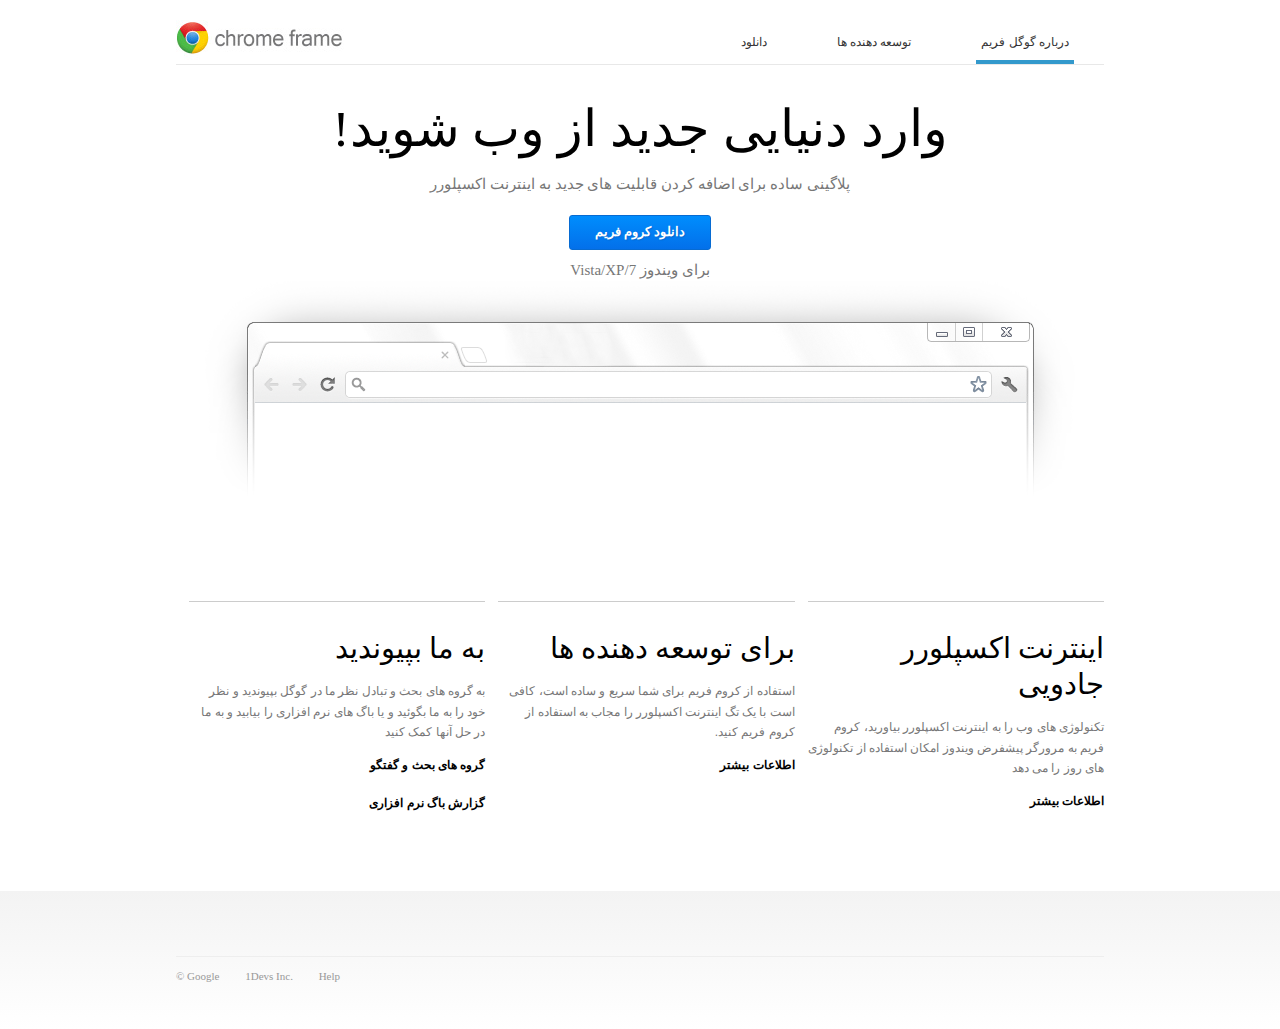
==== htdocs/index.html @ 5cb155d4 "first things first" ====
<!doctype html>
<html>
<head>
<meta charset="utf-8">
<title>Google Chrome Frame</title>
<link href="style.css" rel="stylesheet" type="text/css">
<link href="images/chrome-16.png" rel="icon" type="image/ico">

</head>

<body>

<div id="container">

<div id="header" class="section">

	<div id="logo">
    	<a href="http://chromeframe.ir"><img src="images/chrome_logo.jpg" width="179" height="40" style="border:0;" /></a>
    </div>
    
    <ul id="navigation-bar">
		<li class="active"><a href="index.html"><span>درباره گوگل فریم</span></a></li>
		<li><a href="developers.html"><span>توسعه دهنده ها</span></a></li>
		<li><a href="download.html"><span>دانلود</span></a></li>
	</ul>
    <div class="clear"></div>
    
</div>

<div id="content">
	<div id="description">
    	<h1> وارد دنیایی جدید از وب شوید! </h1>
    	<p> پلاگینی ساده برای اضافه کردن قابلیت های جدید به اینترنت اکسپلورر </p>
        <a href="#" class="button">دانلود کروم فریم</a>
        <p>برای ویندوز 7/Vista/XP</p>
    </div>
    <div id="des-image">
    	<img src="images/browser-win.png" width="928" height="266" />
    </div>
    <div id="sub-description">
    	<div class="section-down">
        	<div class="sec-content">
            	<h2> اینترنت اکسپلورر جادویی </h2>
            	<p>تکنولوژی های وب را به اینترنت اکسپلورر بیاورید، کروم فریم به مرورگر پیشفرض ویندوز امکان استفاده از تکنولوژی های روز را می دهد</p>
                <p class="more"> <a href="basic.html"> اطلاعات بیشتر </a> </p>
            </div>
        </div>
        <div class="section-down">
        	<div class="sec-content">
            	<h2> برای توسعه دهنده ها </h2>
            	<p> استفاده از کروم فریم برای شما سریع و ساده است، کافی است با یک تگ اینترنت اکسپلورر را مجاب به استفاده از کروم فریم کنید. </p>
                <p class="more"> <a href="developers.html"> اطلاعات بیشتر </a> </p>
            </div>
        </div>
        <div class="section-down">
        	<div class="sec-content">
            	<h2> به ما بپیوندید </h2>
            	<p> به گروه های بحث و تبادل نظر ما در گوگل بپیوندید و نظر خود را به ما بگوئید و یا باگ های نرم افزاری را بیابید و به ما در حل آنها کمک کنید </p>
                <p class="more"> <a href="http://groups.google.com/group/google-chrome-frame">گروه های بحث و گفتگو </a> </p>
                <p class="more"> <a href="http://code.google.com/p/chromium/issues/list">گزارش باگ نرم افزاری </a> </p>
            </div>
        </div>
        <div class="clear"></div>
    </div>
</div>
</div>
<div id="footer">
    <div id="fotter-content">
    
    	<div id="sub-footer">
        
        	<div id="sub-footer-left">
            	<p>© Google</p>
                <a href="http://1devs.com">1Devs Inc.</a>
                <a href="basic.html">Help</a>
            </div>
        
        </div>
    </div>   
</div>
</body>
</html>
---- htdocs/style.css ----
*{
	padding:0;
	margin:0;	
}

html, body{
	width:100%;
	height:100%;	
}

.clear{
	width:0;
	height:0;
	clear:both;	
}

#container{
	width:928px;
	margin:0 auto;	
}

/**
 * Header section
 */

#header{
	height:64px;	
	border-bottom:1px solid #E8E8E8;
	position:relative;
	font-family:Tahoma, Geneva, sans-serif;
}

#logo{
	float:left;
	width:160px;
	margin-top:20px;
}

ul#navigation-bar{
	font-size: 12px;
	float:right;
	text-align:right;
	direction:rtl;
}

#navigation-bar li{
	float:right;
	height:64px;
	white-space:nowrap;	
	list-style:none;
	display:inline;
}

#navigation-bar a{
	display:block;
	color:#333;
	text-decoration:none;
	border-width:0;
	height:64px;	
}

#navigation-bar li span{
	border-top:35px solid white;
	display:block;
	margin:0 30px;
	padding:0 5px;
	border-bottom: 4px solid #fff;
	height: 25px;
	-webkit-transition:all .2s linear;
	-moz-transition:all .2s linear;
	-o-transition:all .2s linear;
	-ms-transition:all .2s linear;
}

#navigation-bar li:hover span{
	border-bottom: 4px solid #39C;
	height: 25px;
}
#navigation-bar li:hover ~ span{
	border-bottom: 0px solid #39C;
}

#navigation-bar li.active span{
	border-bottom: 4px solid #39C;
	height: 25px;
}

/**
 * content section
 */

#content{
	margin-top:35px;	
	text-align:center;
}
#description h1{
	margin:0 0 .3em;
	white-space:nowrap;
	color: black;
	font-size: 3.2em;
	font-weight: 300;
	line-height: 1.15;
	direction:rtl;
}

#description p{
	width:75%;
	font-weight: 400;
	line-height: 1.4em;
	margin-left: auto;
	margin-right: auto;
	font-size: 15px;
	color:#777;	
	direction:rtl;
}

#description a{
	margin: 20px 0 10px;	
}

#description a:hover{
	color: #39F;
}	

#des-image{
	margin-bottom:50px;	
}

#sub-description{
	display:block;
	margin-bottom:50px;	
}

.sec-content{
	border-top:1px solid #ccc;
	padding:0 0 10px;
	margin-left:13px;	
}
.section-down{
	float:right;
	display:inline;
	margin:0;
	width:33.333% !important;	
}

.sec-content h2{
	color:#000;
	font-size: 1.8em;
	font-weight: 300;
	margin: 1em 0 .5em;
	line-height: 1.25;
	text-align:right;
}
.sec-content p{
	text-align:right;
	font-weight: 400;
	line-height: 1.7em;
	font-size: 12px;
	color:#777;	
	direction:rtl;
	font-family:Tahoma, Geneva, sans-serif;
}

.more{
	line-height: 1.6;
	display: block;
	margin: 1em 0 1.5em;	
}

.more a{
	font-weight: 600;
	text-decoration: none;	
	color:#000;
}


#footer{
	background: #F3F3F3;
	background: -moz-linear-gradient(top,#F3F3F3 0,white 100%);
	background: -webkit-gradient(linear,left top,left bottom,color-stop(0,#F3F3F3),color-stop(100%,white));
	background: -webkit-linear-gradient(top,#F3F3F3 0,white 100%);
	background: -o-linear-gradient(top,#F3F3F3 0,white 100%);
	background: -ms-linear-gradient(top,#F3F3F3 0,white 100%);
	background: linear-gradient(top,#F3F3F3 0,white 100%);
	font-size: 11px;
	padding: 40px 0 50px;
}
	
#fotter-content{
	width:928px;
	margin:auto;
}

#sub-footer{
	border-top: 1px solid #EEE;
	color: #999;
	line-height: 16px;
	margin: 25px auto 0;
	padding: 11px 0;
}

#sub-footer-left{
	width: 49.999%;
	float: left;
	display: inline;
	margin: 0;	
}
#sub-footer p{
	display:inline;	
}

#sub-footer a{
	color: #999;
	margin-left: 23px;	
	text-decoration:none;
	font-weight:500;
}


.button{
	background: #0370EA;
	background: -moz-linear-gradient(top,#008DFD 0,#0370EA 100%);
	background: -webkit-gradient(linear,left top,left bottom,color-stop(0,#008DFD),color-stop(100%,#0370EA));
	background: -webkit-linear-gradient(top,#008DFD 0,#0370EA 100%);
	background: -o-linear-gradient(top,#008DFD 0,#0370EA 100%);
	background: -ms-linear-gradient(top,#008DFD 0,#0370EA 100%);
	background: linear-gradient(top,#008DFD 0,#0370EA 100%);
	border: 1px solid #076BD2;
	-moz-border-radius: 3px;
	border-radius: 3px;
	color: white !important;
	display: inline-block;
	font-size: 13px;
	font-weight: 700;
	line-height: 1.3;
	padding: 8px 25px;
	text-align: center;
	text-decoration: none !important;
	text-shadow: 1px 1px 1px #076BD2;	
}

.button:hover {
	background: -moz-linear-gradient(top,#008DFD 30%,#0370EA 100%);
	background: -webkit-gradient(linear,left top,left bottom,color-stop(30%,#008DFD),color-stop(100%,#0370EA));
	background: -webkit-linear-gradient(top,#008DFD 30%,#0370EA 100%);
	background: -o-linear-gradient(top,#008DFD 30%,#0370EA 100%);
	background: -ms-linear-gradient(top,#008DFD 30%,#0370EA 100%);
	background: linear-gradient(top,#008DFD 30%,#0370EA 100%);
	cursor: pointer;
}

.basic-page{
	direction:rtl;
	text-align:right;
	margin:50px 0;
	line-height:2em;	
}
.basic-page h3{
	margin-top:5px;
}
.basic-page p{
	font-size:14px;
	color:#666;	
	border-bottom:1px dotted #CCC;
}
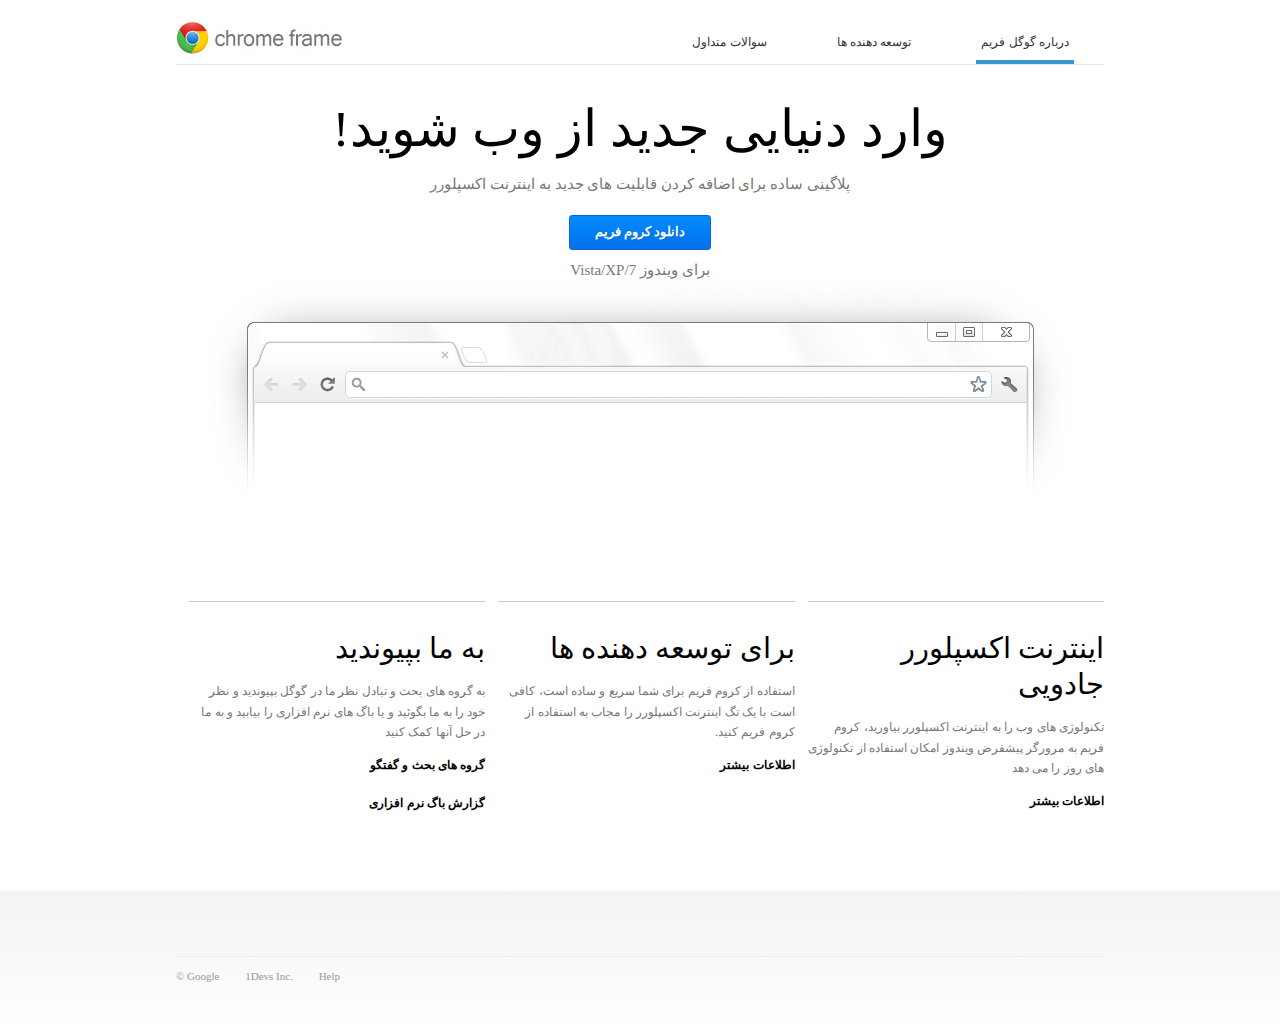
==== commit e9eca1bf: "updated-added-faq@basic.html" ====
--- a/htdocs/index.html
+++ b/htdocs/index.html
@@ -21,7 +21,7 @@
     <ul id="navigation-bar">
 		<li class="active"><a href="index.html"><span>درباره گوگل فریم</span></a></li>
 		<li><a href="developers.html"><span>توسعه دهنده ها</span></a></li>
-		<li><a href="download.html"><span>دانلود</span></a></li>
+		<li><a href="basic.html"><span>سوالات متداول</span></a></li>
 	</ul>
     <div class="clear"></div>
     
--- a/htdocs/style.css
+++ b/htdocs/style.css
@@ -255,11 +255,13 @@
 	margin:50px 0;
 	line-height:2em;	
 }
-.basic-page h3{
+.basic-page h4{
 	margin-top:5px;
+	color:#333;
 }
 .basic-page p{
-	font-size:14px;
+	font-family:Tahoma, Geneva, sans-serif;
+	font-size:12px;
 	color:#666;	
 	border-bottom:1px dotted #CCC;
 }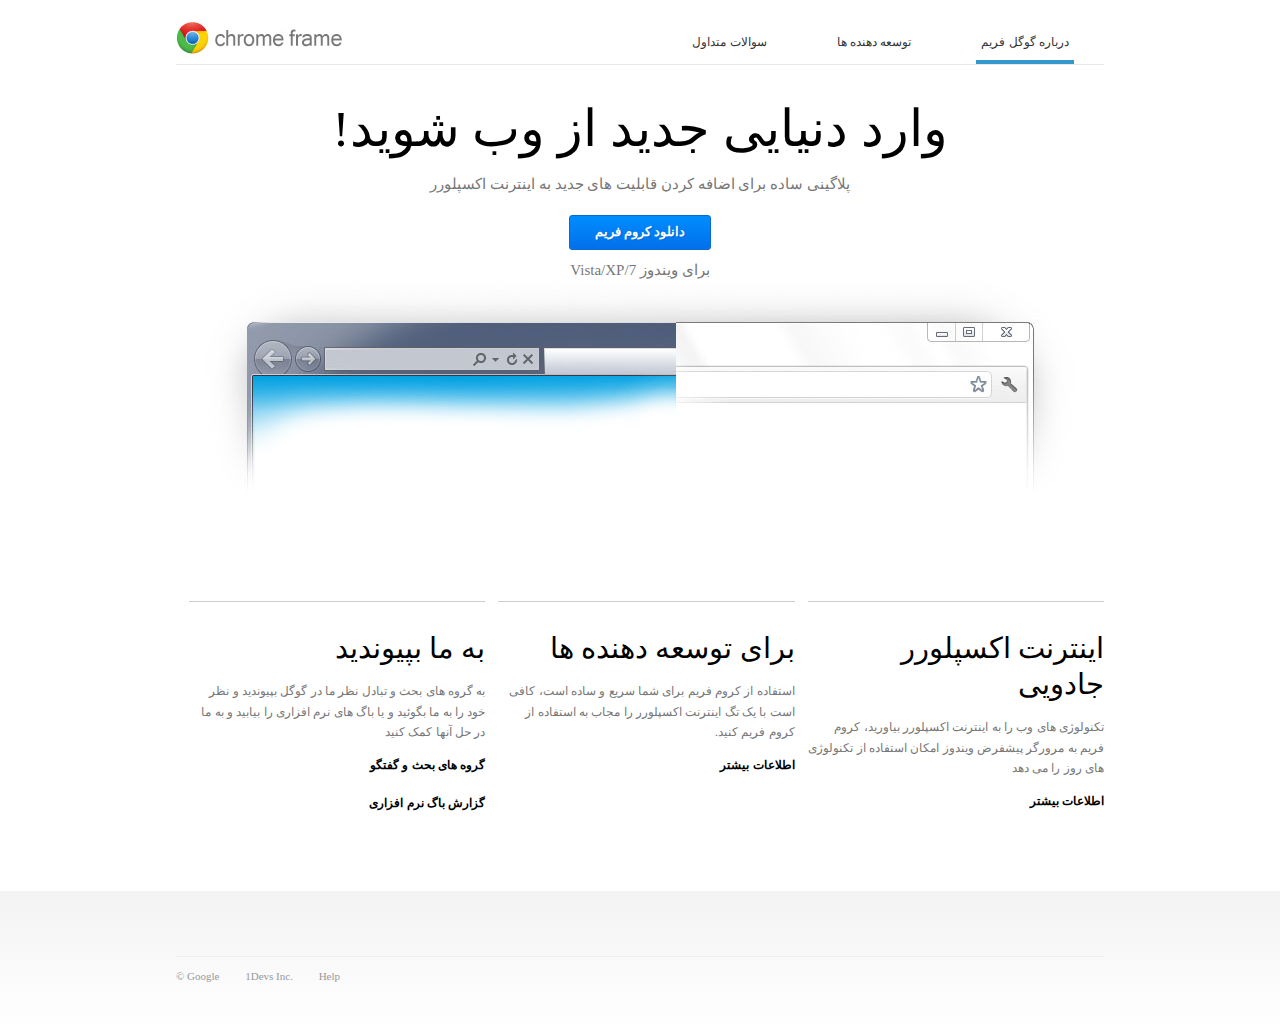
==== commit 8d9cab19: "changged browser image and some bug fixed" ====
--- a/htdocs/index.html
+++ b/htdocs/index.html
@@ -35,7 +35,7 @@
         <p>برای ویندوز 7/Vista/XP</p>
     </div>
     <div id="des-image">
-    	<img src="images/browser-win.png" width="928" height="266" />
+    	<img src="images/browser-win.jpg" width="928" height="266" />
     </div>
     <div id="sub-description">
     	<div class="section-down">
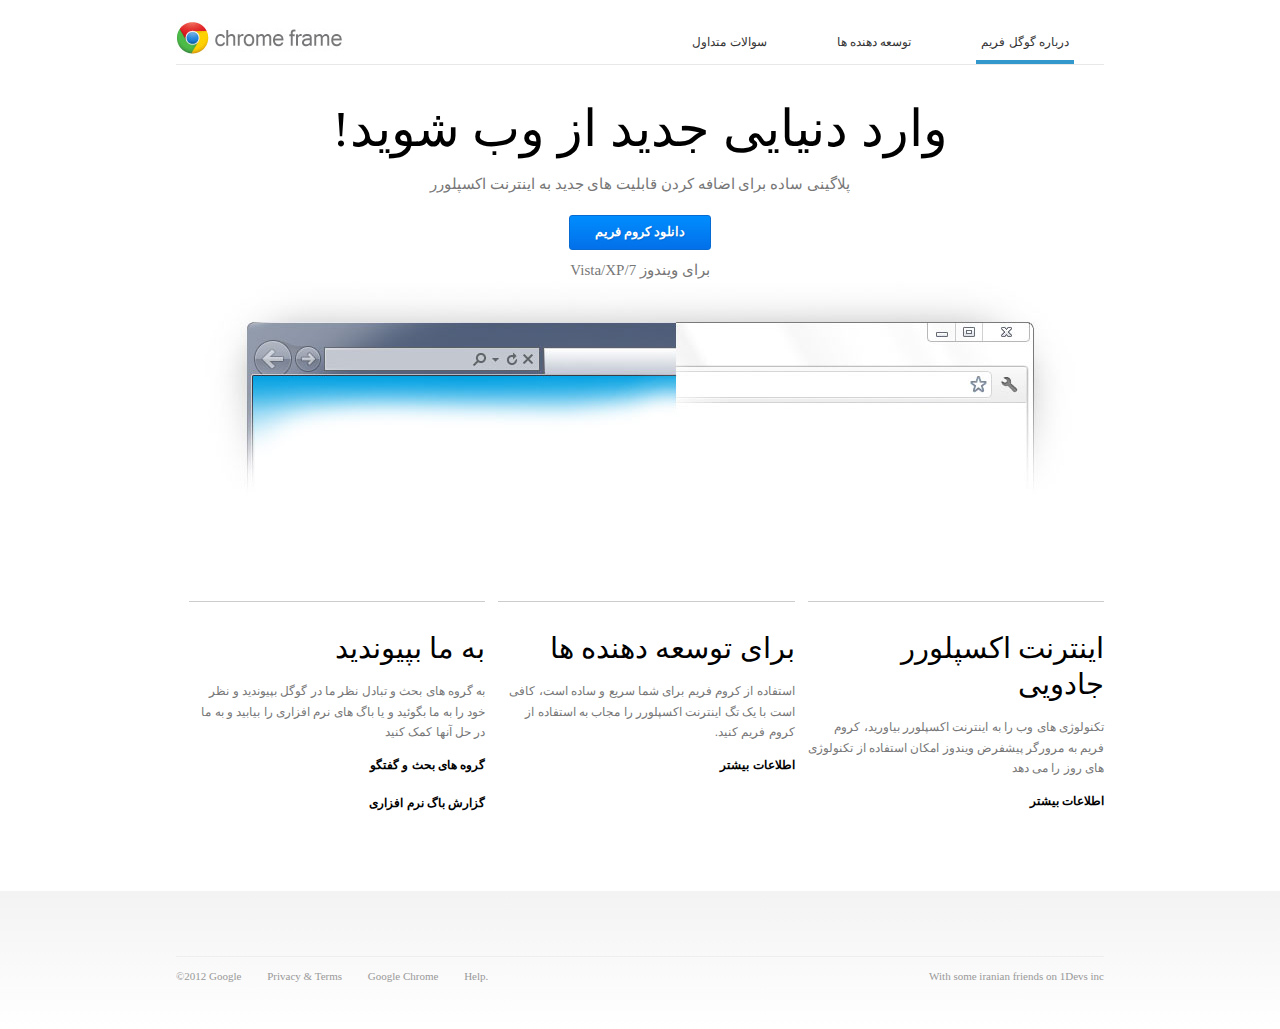
==== commit bc82fd30: "footer menu" ====
--- a/htdocs/index.html
+++ b/htdocs/index.html
@@ -15,68 +15,69 @@
 <div id="header" class="section">
 
 	<div id="logo">
-    	<a href="http://chromeframe.ir"><img src="images/chrome_logo.jpg" width="179" height="40" style="border:0;" /></a>
-    </div>
-    
-    <ul id="navigation-bar">
+		<a href="http://chromeframe.ir"><img src="images/chrome_logo.jpg" width="179" height="40" style="border:0;" /></a>
+	</div>
+	
+	<ul id="navigation-bar">
 		<li class="active"><a href="index.html"><span>درباره گوگل فریم</span></a></li>
 		<li><a href="developers.html"><span>توسعه دهنده ها</span></a></li>
 		<li><a href="basic.html"><span>سوالات متداول</span></a></li>
 	</ul>
-    <div class="clear"></div>
-    
+	<div class="clear"></div>
+	
 </div>
 
 <div id="content">
 	<div id="description">
-    	<h1> وارد دنیایی جدید از وب شوید! </h1>
-    	<p> پلاگینی ساده برای اضافه کردن قابلیت های جدید به اینترنت اکسپلورر </p>
-        <a href="#" class="button">دانلود کروم فریم</a>
-        <p>برای ویندوز 7/Vista/XP</p>
-    </div>
-    <div id="des-image">
-    	<img src="images/browser-win.jpg" width="928" height="266" />
-    </div>
-    <div id="sub-description">
-    	<div class="section-down">
-        	<div class="sec-content">
-            	<h2> اینترنت اکسپلورر جادویی </h2>
-            	<p>تکنولوژی های وب را به اینترنت اکسپلورر بیاورید، کروم فریم به مرورگر پیشفرض ویندوز امکان استفاده از تکنولوژی های روز را می دهد</p>
-                <p class="more"> <a href="basic.html"> اطلاعات بیشتر </a> </p>
-            </div>
-        </div>
-        <div class="section-down">
-        	<div class="sec-content">
-            	<h2> برای توسعه دهنده ها </h2>
-            	<p> استفاده از کروم فریم برای شما سریع و ساده است، کافی است با یک تگ اینترنت اکسپلورر را مجاب به استفاده از کروم فریم کنید. </p>
-                <p class="more"> <a href="developers.html"> اطلاعات بیشتر </a> </p>
-            </div>
-        </div>
-        <div class="section-down">
-        	<div class="sec-content">
-            	<h2> به ما بپیوندید </h2>
-            	<p> به گروه های بحث و تبادل نظر ما در گوگل بپیوندید و نظر خود را به ما بگوئید و یا باگ های نرم افزاری را بیابید و به ما در حل آنها کمک کنید </p>
-                <p class="more"> <a href="http://groups.google.com/group/google-chrome-frame">گروه های بحث و گفتگو </a> </p>
-                <p class="more"> <a href="http://code.google.com/p/chromium/issues/list">گزارش باگ نرم افزاری </a> </p>
-            </div>
-        </div>
-        <div class="clear"></div>
-    </div>
+		<h1> وارد دنیایی جدید از وب شوید! </h1>
+		<p> پلاگینی ساده برای اضافه کردن قابلیت های جدید به اینترنت اکسپلورر </p>
+		<a href="downloads/GoogleChromeframeStandalone.msi" class="button">دانلود کروم فریم</a>
+		<p>برای ویندوز 7/Vista/XP</p>
+	</div>
+	<div id="des-image">
+		<img src="images/browser-win.jpg" width="928" height="266" />
+	</div>
+	<div id="sub-description">
+		<div class="section-down">
+			<div class="sec-content">
+				<h2> اینترنت اکسپلورر جادویی </h2>
+				<p>تکنولوژی های وب را به اینترنت اکسپلورر بیاورید، کروم فریم به مرورگر پیشفرض ویندوز امکان استفاده از تکنولوژی های روز را می دهد</p>
+				<p class="more"> <a href="basic.html"> اطلاعات بیشتر </a> </p>
+			</div>
+		</div>
+		<div class="section-down">
+			<div class="sec-content">
+				<h2> برای توسعه دهنده ها </h2>
+				<p> استفاده از کروم فریم برای شما سریع و ساده است، کافی است با یک تگ اینترنت اکسپلورر را مجاب به استفاده از کروم فریم کنید. </p>
+				<p class="more"> <a href="developers.html"> اطلاعات بیشتر </a> </p>
+			</div>
+		</div>
+		<div class="section-down">
+			<div class="sec-content">
+				<h2> به ما بپیوندید </h2>
+				<p> به گروه های بحث و تبادل نظر ما در گوگل بپیوندید و نظر خود را به ما بگوئید و یا باگ های نرم افزاری را بیابید و به ما در حل آنها کمک کنید </p>
+				<p class="more"> <a href="http://groups.google.com/group/google-chrome-frame">گروه های بحث و گفتگو </a> </p>
+				<p class="more"> <a href="http://code.google.com/p/chromium/issues/list">گزارش باگ نرم افزاری </a> </p>
+			</div>
+		</div>
+		<div class="clear"></div>
+	</div>
 </div>
 </div>
 <div id="footer">
-    <div id="fotter-content">
-    
-    	<div id="sub-footer">
-        
-        	<div id="sub-footer-left">
-            	<p>© Google</p>
-                <a href="http://1devs.com">1Devs Inc.</a>
-                <a href="basic.html">Help</a>
-            </div>
-        
-        </div>
-    </div>   
+	<div id="fotter-content">
+		<div id="sub-footer">
+			<div id="sub-footer-left">
+				<p>&copy;2012 Google</p>
+				<a href="http://www.google.com/policies/privacy/">Privacy &amp; Terms</a>
+				<a href="https://www.google.com/intl/en/chrome/browser/?hl=en">Google Chrome</a>
+				<a href="basic.html">Help.</a>
+			</div>
+			<div id="sub-footer-right">
+				<a>With some iranian friends on 1Devs inc</a>
+			</div>
+		</div>
+	</div>   
 </div>
 </body>
-</html>
+</html>--- a/htdocs/style.css
+++ b/htdocs/style.css
@@ -200,10 +200,10 @@
 }
 
 #sub-footer-left{
-	width: 49.999%;
 	float: left;
-	display: inline;
-	margin: 0;	
+}
+#sub-footer-right{
+	float: right;
 }
 #sub-footer p{
 	display:inline;	
